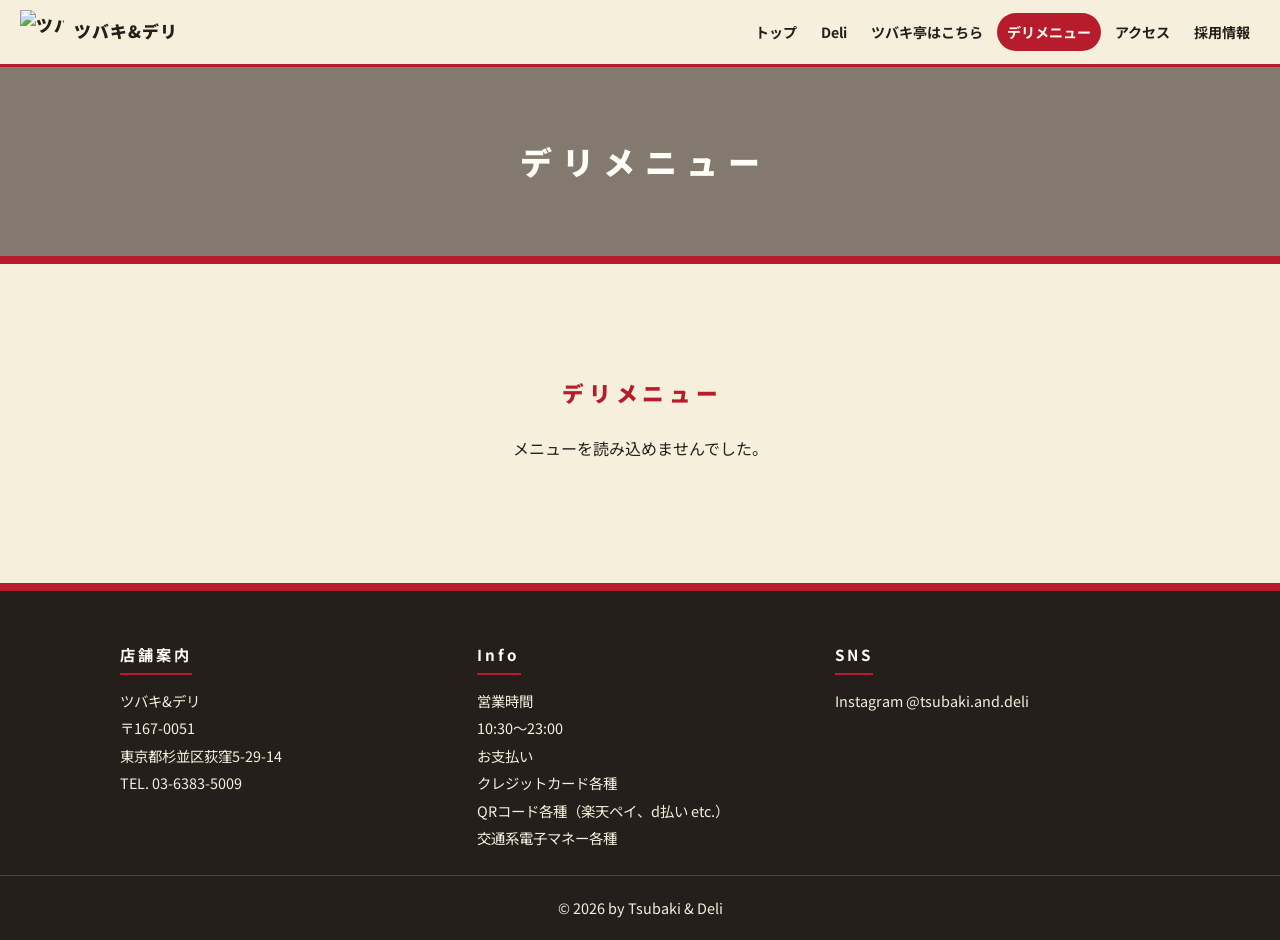
==== deli/menu/index.html @ c92e41da "Update Tsubakitei menu display and takeout details" ====
<!DOCTYPE html>
<html lang="ja">
<head>
  <meta charset="UTF-8">
  <meta name="viewport" content="width=device-width, initial-scale=1">
  <meta name="robots" content="noindex, nofollow">
  <title>デリメニュー｜ツバキ&デリ</title>
  <meta name="description" content="荻窪駅すぐ。ツバキ&デリのデリメニュー。">
  <link rel="icon" href="../../assets/img/logo.png">
  <meta property="og:title" content="デリメニュー｜ツバキ&デリ">
  <meta property="og:description" content="荻窪駅すぐ。ツバキ&デリのデリメニュー。">
  <meta property="og:image" content="https://tsubakitei.tokyo/assets/img/logo.png">
  <link rel="preconnect" href="https://fonts.googleapis.com">
  <link rel="preconnect" href="https://fonts.gstatic.com" crossorigin>
  <link href="https://fonts.googleapis.com/css2?family=Noto+Sans+JP:wght@400;700;900&display=swap" rel="stylesheet">
  <link rel="stylesheet" href="../../assets/css/style.css?v=4">
</head>
<body>
<header class="site-header">
  <div class="header-inner">
    <a class="brand" href="../"><img src="../../assets/img/logo.png" alt="ツバキ&デリロゴ">ツバキ&デリ</a>
    <button class="nav-toggle" aria-label="メニューを開く" onclick="document.querySelector('.site-nav').classList.toggle('open')">☰</button>
    <nav class="site-nav">
      <ul>
        <li><a href="../../">トップ</a></li>
        <li><a href="../">Deli</a></li>
        <li><a href="../../">ツバキ亭はこちら</a></li>
        <li><a href="../menu/" aria-current="page">デリメニュー</a></li>
        <li><a href="../access/">アクセス</a></li>
        <li><a href="../../recruit/">採用情報</a></li>
      </ul>
    </nav>
  </div>
</header>

<div class="page-title"><h1>デリメニュー</h1></div>
<main>
  <section class="section">
    <div class="menu-section deli-menu-block">
      <h3>デリメニュー</h3>
      <div class="deli-menu-list" id="deli-menu-body"></div>
    </div>
  </section>
</main>
<script src="../../assets/js/deli-menu-config.js?v=1"></script>
<script src="../../assets/js/price-format.js?v=1"></script>
<script src="../../assets/js/deli-menu.js?v=3"></script>

<footer class="site-footer">
  <div class="footer-inner">
    <div>
      <h4>店舗案内</h4>
      <p>ツバキ&デリ<br>〒167-0051<br>東京都杉並区荻窪5-29-14<br>TEL. <a href="tel:03-6383-5009">03-6383-5009</a></p>
    </div>
    <div>
      <h4>Info</h4>
      <p>営業時間<br>10:30〜23:00<br>お支払い<br>クレジットカード各種<br>QRコード各種（楽天ペイ、d払い etc.）<br>交通系電子マネー各種</p>
    </div>
    <div>
      <h4>SNS</h4>
      <p><a href="https://www.instagram.com/tsubaki.and.deli/" target="_blank" rel="noopener">Instagram @tsubaki.and.deli</a></p>
    </div>
  </div>
  <p class="copyright">© 2026 by Tsubaki & Deli</p>
</footer>
</body>
</html>
---- assets/css/style.css ----
/* ==========================================================
   洋食ツバキ亭 — 共通スタイル
   カラー: クリーム地 × 深紅（現行サイトの世界観を踏襲）
   ========================================================== */
:root {
  --cream: #f6efdc;
  --cream-deep: #efe5c9;
  --red: #b71c2c;
  --red-dark: #93151f;
  --ink: #251f1c;
  --ink-soft: #4a423d;
  --white: #fffdf7;
  --shadow: 0 6px 24px rgba(60, 30, 20, .10);
  --radius: 18px;
  --maxw: 1080px;
}

* { margin: 0; padding: 0; box-sizing: border-box; }

html { scroll-behavior: smooth; }

body {
  font-family: "Noto Sans JP", "Hiragino Kaku Gothic ProN", sans-serif;
  background: var(--cream);
  color: var(--ink);
  line-height: 1.9;
  font-size: 16px;
  -webkit-font-smoothing: antialiased;
}

img { max-width: 100%; display: block; }
a { color: var(--red); text-decoration: none; }

/* ---------- ヘッダー ---------- */
.site-header {
  position: sticky;
  top: 0;
  z-index: 100;
  background: rgba(246, 239, 220, .95);
  backdrop-filter: blur(8px);
  border-bottom: 3px solid var(--red);
}
.header-inner {
  width: 100%;
  margin: 0 auto;
  padding: 10px 20px;
  display: flex;
  align-items: center;
  justify-content: space-between;
  gap: 16px;
}
.brand {
  display: flex;
  align-items: center;
  gap: 10px;
  color: var(--ink);
  font-weight: 900;
  font-size: 1.05rem;
  letter-spacing: .06em;
  white-space: nowrap;
}
.brand img { width: 44px; height: 44px; }

.site-nav ul {
  display: flex;
  list-style: none;
  gap: 4px;
  flex-wrap: wrap;
}
.site-nav a {
  display: block;
  padding: 6px 10px;
  color: var(--ink);
  font-weight: 700;
  font-size: .88rem;
  border-radius: 999px;
  transition: background .2s, color .2s;
}
.site-nav a:hover, .site-nav a[aria-current="page"] {
  background: var(--red);
  color: var(--white);
}

.nav-toggle {
  display: none;
  background: none;
  border: 2px solid var(--red);
  border-radius: 10px;
  color: var(--red);
  font-size: 1.3rem;
  line-height: 1;
  padding: 6px 10px;
  cursor: pointer;
}

@media (max-width: 860px) {
  .nav-toggle { display: block; }
  .site-nav {
    display: none;
    position: absolute;
    top: 100%;
    left: 0;
    right: 0;
    background: var(--cream);
    border-bottom: 3px solid var(--red);
    box-shadow: var(--shadow);
  }
  .site-nav.open { display: block; }
  .site-nav ul { flex-direction: column; padding: 10px 16px 16px; }
  .site-nav a { font-size: 1rem; padding: 10px 12px; }
}

/* ---------- ヒーロー ---------- */
.hero {
  position: relative;
  min-height: 340px;
  display: grid;
  place-items: center;
  background: url("../img/hero.jpg") center/cover no-repeat;
}
.hero::after {
  content: "";
  position: absolute;
  inset: auto 0 0 0;
  height: 10px;
  background: var(--red);
}
.hero .hero-logo {
  width: 190px;
  height: 190px;
  border-radius: 50%;
  background: var(--white);
  box-shadow: var(--shadow);
  padding: 12px;
}
@media (max-width: 640px) {
  .hero { min-height: 240px; }
  .hero .hero-logo { width: 140px; height: 140px; }
}

/* サブページ用ページタイトル帯 */
.page-title {
  background: linear-gradient(rgba(37, 25, 20, .55), rgba(37, 25, 20, .55)), url("../img/hero.jpg") center/cover no-repeat;
  color: var(--white);
  text-align: center;
  padding: 64px 20px;
  border-bottom: 8px solid var(--red);
}
.page-title h1 {
  font-size: 2rem;
  letter-spacing: .3em;
  text-indent: .3em;
  font-weight: 900;
}
@media (max-width: 640px) {
  .page-title { padding: 44px 16px; }
  .page-title h1 { font-size: 1.5rem; }
}

/* ---------- セクション共通 ---------- */
main { max-width: var(--maxw); margin: 0 auto; padding: 0 20px 80px; }

.section { padding-top: 64px; }
.section-title {
  display: flex;
  align-items: center;
  justify-content: center;
  gap: 18px;
  font-size: 1.7rem;
  font-weight: 900;
  letter-spacing: .2em;
  text-indent: .2em;
  margin-bottom: 36px;
}
.section-title::before, .section-title::after {
  content: "";
  width: 110px;
  height: 6px;
  background-image: radial-gradient(var(--red) 42%, transparent 46%);
  background-size: 14px 6px;
  background-repeat: repeat-x;
}
@media (max-width: 640px) {
  .section { padding-top: 48px; }
  .section-title { font-size: 1.3rem; gap: 10px; }
  .section-title::before, .section-title::after { width: 54px; }
}

/* ---------- カード ---------- */
.store-cards {
  display: grid;
  grid-template-columns: repeat(auto-fit, minmax(260px, 1fr));
  gap: 28px;
}
.store-card {
  position: relative;
  border: 3px solid var(--red);
  border-radius: 22px;
  overflow: hidden;
  background: var(--white);
  min-height: 380px;
  display: flex;
  flex-direction: column;
  box-shadow: var(--shadow);
  transition: transform .25s;
}
a.store-card:hover { transform: translateY(-4px); }
.store-card .badge {
  position: absolute;
  top: 14px;
  left: 14px;
  width: 64px;
  height: 64px;
  border-radius: 50%;
  background: var(--white);
  padding: 4px;
  box-shadow: var(--shadow);
  z-index: 2;
}
.store-card .photo {
  flex: 1;
  min-height: 260px;
  background-size: cover;
  background-position: center;
}
.store-card .info {
  background: linear-gradient(transparent, rgba(20, 10, 8, .8));
  color: var(--white);
  padding: 60px 18px 18px;
  margin-top: -96px;
  position: relative;
  z-index: 1;
}
.store-card .info h3 { font-size: 1.25rem; letter-spacing: .1em; }
.store-card .info p { font-size: .85rem; line-height: 1.6; }
.store-card.coming {
  align-items: center;
  justify-content: center;
  color: var(--red);
  font-weight: 900;
  font-size: 1.35rem;
  letter-spacing: .04em;
}

/* ---------- ボタン ---------- */
.btn-area {
  display: flex;
  flex-direction: column;
  align-items: center;
  gap: 16px;
  margin-top: 44px;
}
.btn {
  display: inline-block;
  background: var(--red);
  color: var(--white);
  font-weight: 900;
  letter-spacing: .18em;
  padding: 14px 46px;
  border-radius: 999px;
  box-shadow: var(--shadow);
  transition: background .2s, transform .2s;
  text-align: center;
  min-width: 280px;
}
.btn:hover { background: var(--red-dark); transform: translateY(-2px); }
@media (max-width: 640px) { .btn { min-width: 240px; padding: 13px 30px; } }

/* ---------- 本文ブロック ---------- */
.prose {
  background: var(--white);
  border-radius: var(--radius);
  box-shadow: var(--shadow);
  padding: 36px 40px;
  margin-top: 28px;
}
.prose h3 {
  color: var(--red);
  font-size: 1.2rem;
  letter-spacing: .08em;
  margin: 28px 0 10px;
  padding-left: 14px;
  border-left: 6px solid var(--red);
}
.prose h3:first-child { margin-top: 0; }
.prose p { margin-bottom: 1em; }
.prose p:last-child { margin-bottom: 0; }
.prose .note { font-size: .88rem; color: var(--ink-soft); }
@media (max-width: 640px) { .prose { padding: 24px 20px; } }

/* ---------- メニュー ---------- */
.menu-tabs {
  display: flex;
  justify-content: center;
  gap: 12px;
  margin-bottom: 8px;
  flex-wrap: wrap;
}
.menu-tab {
  border: 3px solid var(--red);
  background: var(--white);
  color: var(--red);
  font-weight: 900;
  font-size: 1rem;
  letter-spacing: .12em;
  padding: 10px 34px;
  border-radius: 999px;
  cursor: pointer;
  transition: background .2s, color .2s;
}
.menu-tab.active, .menu-tab:hover { background: var(--red); color: var(--white); }

.menu-lead {
  text-align: center;
  white-space: pre-line;
  color: var(--ink-soft);
  font-size: .92rem;
  margin: 18px auto 0;
  max-width: 640px;
}

.menu-section { margin-top: 44px; }
.menu-section > h3 {
  text-align: center;
  font-size: 1.35rem;
  font-weight: 900;
  letter-spacing: .22em;
  text-indent: .22em;
  color: var(--red);
  margin-bottom: 6px;
}
.menu-section > .sec-desc {
  text-align: center;
  white-space: pre-line;
  font-size: .88rem;
  color: var(--ink-soft);
  margin-bottom: 20px;
}

.menu-items { display: grid; gap: 14px; }
.menu-item {
  display: flex;
  align-items: center;
  gap: 18px;
  background: var(--white);
  border-radius: 14px;
  box-shadow: var(--shadow);
  padding: 14px 20px;
}
.menu-item .thumb {
  width: 74px;
  height: 74px;
  border-radius: 12px;
  object-fit: cover;
  flex-shrink: 0;
}
.menu-item .body { flex: 1; min-width: 0; }
.menu-item .name { font-weight: 700; font-size: 1.02rem; }
.menu-item .desc {
  font-size: .82rem;
  color: var(--ink-soft);
  white-space: pre-line;
  line-height: 1.6;
}
.menu-item .price {
  font-weight: 900;
  color: var(--red);
  font-size: 1.05rem;
  white-space: nowrap;
}
.menu-item .price small { font-weight: 700; font-size: .78rem; }
@media (max-width: 640px) {
  .menu-item {
    display: grid;
    grid-template-columns: 60px minmax(0, 1fr);
    grid-template-areas:
      "thumb body"
      ". price";
    align-items: start;
    column-gap: 12px;
    row-gap: 6px;
    padding: 12px 14px;
  }
  .menu-item .thumb {
    grid-area: thumb;
    width: 60px;
    height: 60px;
    align-self: start;
  }
  .menu-item .body {
    grid-area: body;
    min-width: 0;
  }
  .menu-item .name {
    writing-mode: horizontal-tb;
    white-space: normal;
    word-break: normal;
    overflow-wrap: anywhere;
    line-height: 1.55;
  }
  .menu-item .price {
    grid-area: price;
    min-width: 0;
    white-space: normal;
    overflow-wrap: anywhere;
    line-height: 1.45;
  }
  .menu-item > .body:first-child,
  .menu-item > .body:first-child + .price {
    grid-column: 1 / -1;
  }
}

/* ---------- デリ メニュー ---------- */
.deli-menu-block { margin-top: 44px; }
.deli-menu-block h3 { margin-bottom: 20px; }
.deli-menu-list { display: grid; gap: 14px; }
.deli-menu-item {
  display: grid;
  grid-template-columns: 74px minmax(0, 1fr) auto;
  align-items: center;
  gap: 18px;
  background: var(--white);
  border-radius: 14px;
  box-shadow: var(--shadow);
  padding: 14px 20px;
}
.deli-thumb {
  width: 74px;
  height: 74px;
  display: grid;
  place-items: center;
}
.deli-thumb-img, .deli-thumb-empty {
  width: 74px;
  height: 74px;
  border-radius: 12px;
}
.deli-thumb-img { object-fit: cover; }
.deli-thumb-empty {
  border: 2px solid var(--ink);
  background: var(--white);
}
.deli-name {
  font-weight: 700;
  font-size: 1.02rem;
  color: var(--ink);
}
.deli-desc {
  margin-top: 2px;
  font-size: .84rem;
  line-height: 1.6;
  color: var(--ink-soft);
  white-space: pre-line;
}
.deli-price {
  min-width: 72px;
  text-align: right;
  font-weight: 900;
  color: var(--red-dark);
  font-size: 1.05rem;
  white-space: nowrap;
}
@media (max-width: 640px) {
  .deli-menu-block { margin-top: 36px; }
  .deli-menu-item {
    grid-template-columns: 60px minmax(0, 1fr) auto;
    gap: 12px;
    padding: 12px 14px;
  }
  .deli-thumb, .deli-thumb-img, .deli-thumb-empty {
    width: 60px;
    height: 60px;
    border-radius: 12px;
  }
  .deli-price { min-width: 54px; font-size: .98rem; }
}

/* ---------- ギャラリー ---------- */
.gallery-grid {
  display: grid;
  grid-template-columns: repeat(auto-fill, minmax(240px, 1fr));
  gap: 16px;
}
.gallery-grid img {
  width: 100%;
  aspect-ratio: 4 / 3;
  object-fit: cover;
  border-radius: 14px;
  box-shadow: var(--shadow);
}

/* ---------- アクセス ---------- */
.map-frame {
  width: 100%;
  height: 420px;
  border: 0;
  border-radius: var(--radius);
  box-shadow: var(--shadow);
  margin-top: 28px;
}
@media (max-width: 640px) { .map-frame { height: 320px; } }

/* ---------- テーブル ---------- */
.info-table { width: 100%; border-collapse: collapse; }
.info-table th, .info-table td {
  padding: 12px 10px;
  border-bottom: 1px dashed rgba(183, 28, 44, .35);
  text-align: left;
  vertical-align: top;
}
.info-table th { color: var(--red); white-space: nowrap; width: 8em; font-weight: 900; }

/* ---------- フッター ---------- */
.site-footer {
  background: var(--ink);
  color: var(--cream);
  margin-top: 40px;
  border-top: 8px solid var(--red);
}
.footer-inner {
  max-width: var(--maxw);
  margin: 0 auto;
  padding: 48px 20px 24px;
  display: grid;
  grid-template-columns: repeat(auto-fit, minmax(220px, 1fr));
  gap: 32px;
}
.site-footer h4 {
  color: var(--white);
  letter-spacing: .2em;
  font-size: .95rem;
  margin-bottom: 12px;
  border-bottom: 2px solid var(--red);
  display: inline-block;
  padding-bottom: 4px;
}
.site-footer p { font-size: .9rem; line-height: 1.9; }
.site-footer a { color: var(--cream); }
.sns-icons { display: flex; gap: 14px; margin-top: 6px; }
.sns-icons a {
  display: grid;
  place-items: center;
  width: 42px;
  height: 42px;
  border: 2px solid var(--cream);
  border-radius: 50%;
  transition: background .2s;
}
.sns-icons a:hover { background: var(--red); border-color: var(--red); }
.sns-icons svg { width: 20px; height: 20px; fill: var(--cream); }
.copyright {
  text-align: center;
  font-size: .8rem;
  padding: 18px;
  border-top: 1px solid rgba(246, 239, 220, .2);
}
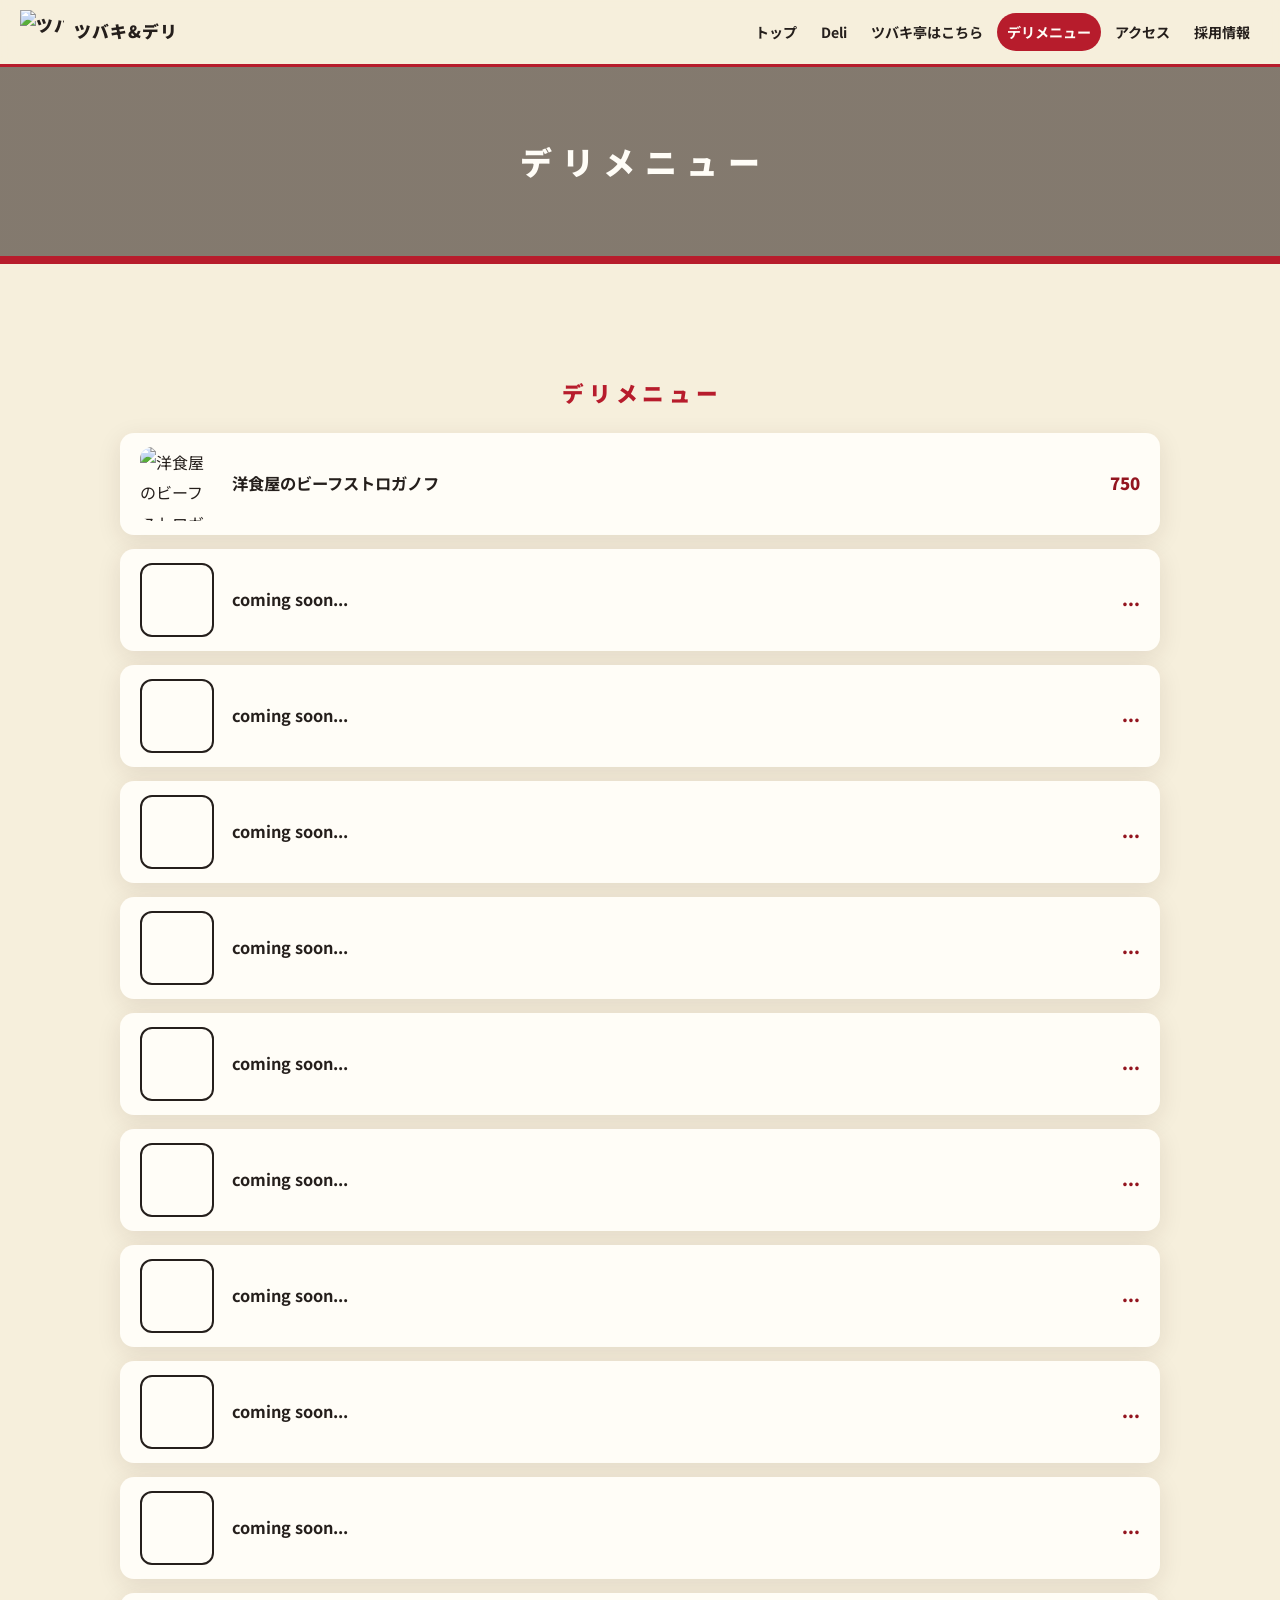
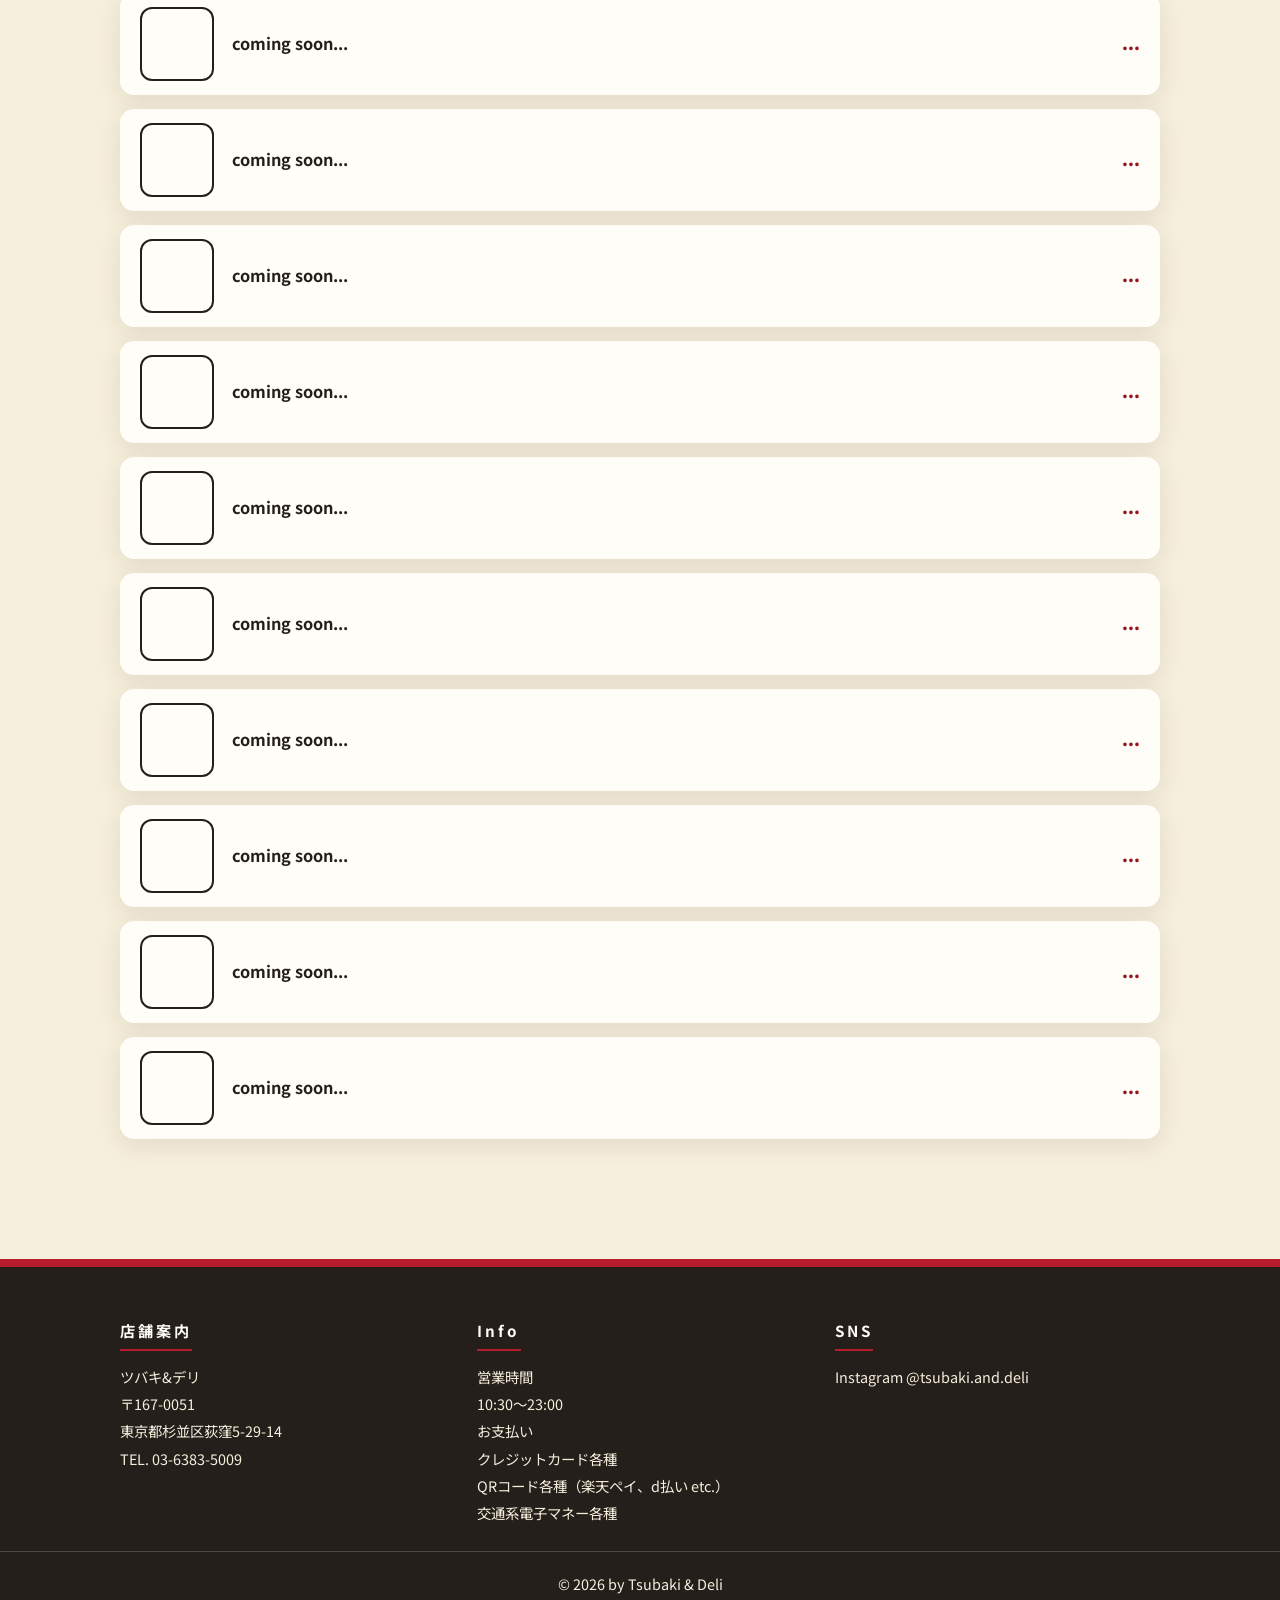
==== commit 01c6f566: "Refresh public menu scripts for key-free preview [skip ci]" ====
--- a/deli/menu/index.html
+++ b/deli/menu/index.html
@@ -42,8 +42,8 @@
     </div>
   </section>
 </main>
-<script src="../../assets/js/deli-menu-config.js?v=1"></script>
-<script src="../../assets/js/price-format.js?v=1"></script>
+<script src="../../assets/js/deli-menu-config.js?v=2"></script>
+<script src="../../assets/js/price-format.js?v=3"></script>
 <script src="../../assets/js/deli-menu.js?v=3"></script>
 
 <footer class="site-footer">
